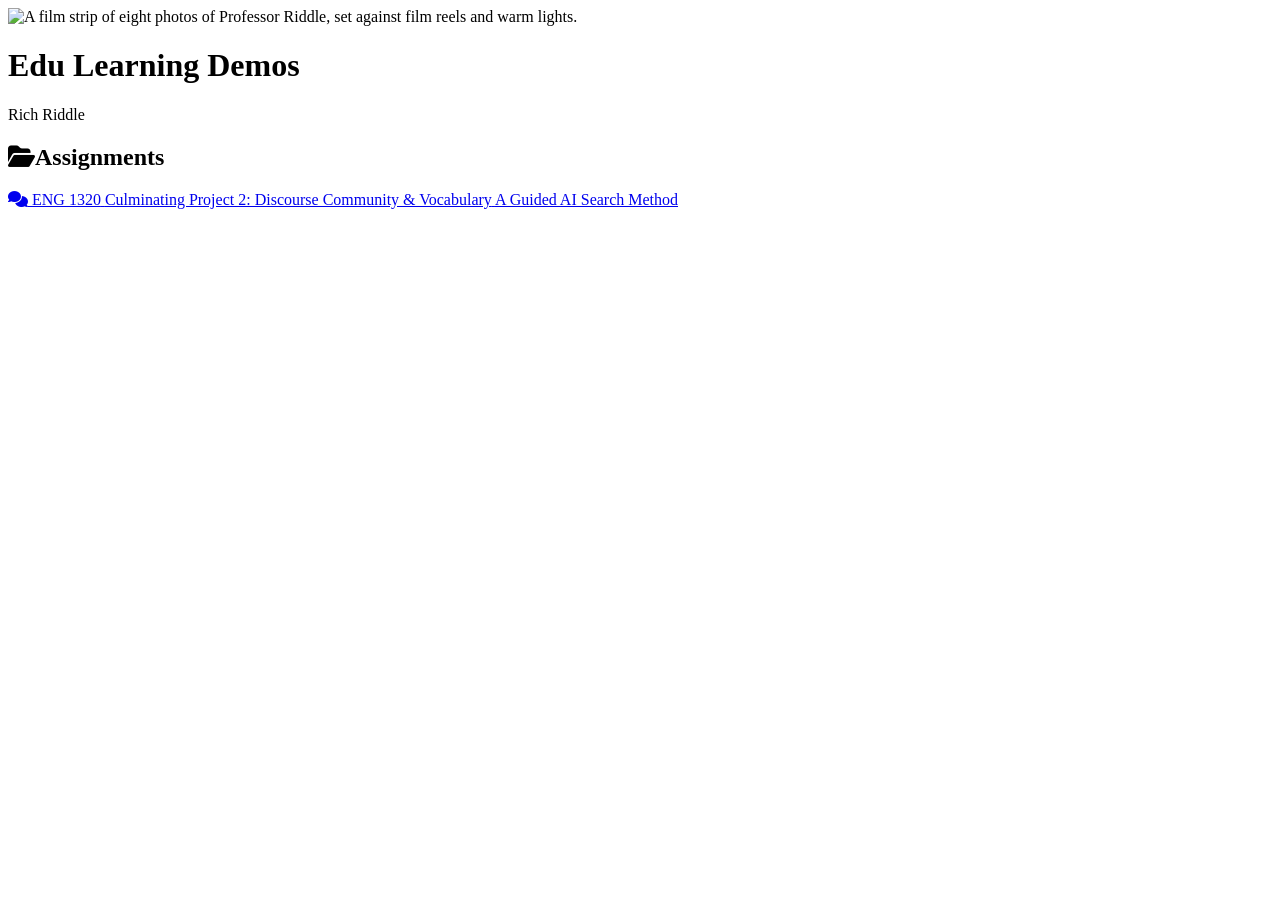
==== index.html @ e742ba3f "Add files via upload" ====
<!DOCTYPE html>
<html lang="en">
<head>
  <meta charset="UTF-8">
  <meta name="viewport" content="width=device-width, initial-scale=1">
  <title>Edu Learning Demos</title>
  <link rel="stylesheet" href="https://cdnjs.cloudflare.com/ajax/libs/font-awesome/6.5.2/css/all.min.css">
  <link rel="stylesheet" href="assets/css/styles.css">
</head>
<body>
  <main class="page">

    <img class="hero-image" src="assets/images/banner.jpg" width="2244" height="701"
         alt="A film strip of eight photos of Professor Riddle, set against film reels and warm lights.">

    <header class="page-header home-header">
      <h1>Edu Learning Demos</h1>
      <p class="subtitle">Rich Riddle</p>
    </header>

    <section>
      <h2><i class="fas fa-folder-open" aria-hidden="true"></i>Assignments</h2>
      <div class="card-grid">
        <a class="card" href="eng1320-cp2/index.html">
          <span class="card-icon"><i class="fas fa-comments" aria-hidden="true"></i></span>
          <span class="card-tag">ENG 1320</span>
          <span class="card-title">Culminating Project 2: Discourse Community &amp; Vocabulary</span>
          <span class="card-text">A Guided AI Search Method</span>
        </a>
      </div>
    </section>

  </main>
</body>
</html>
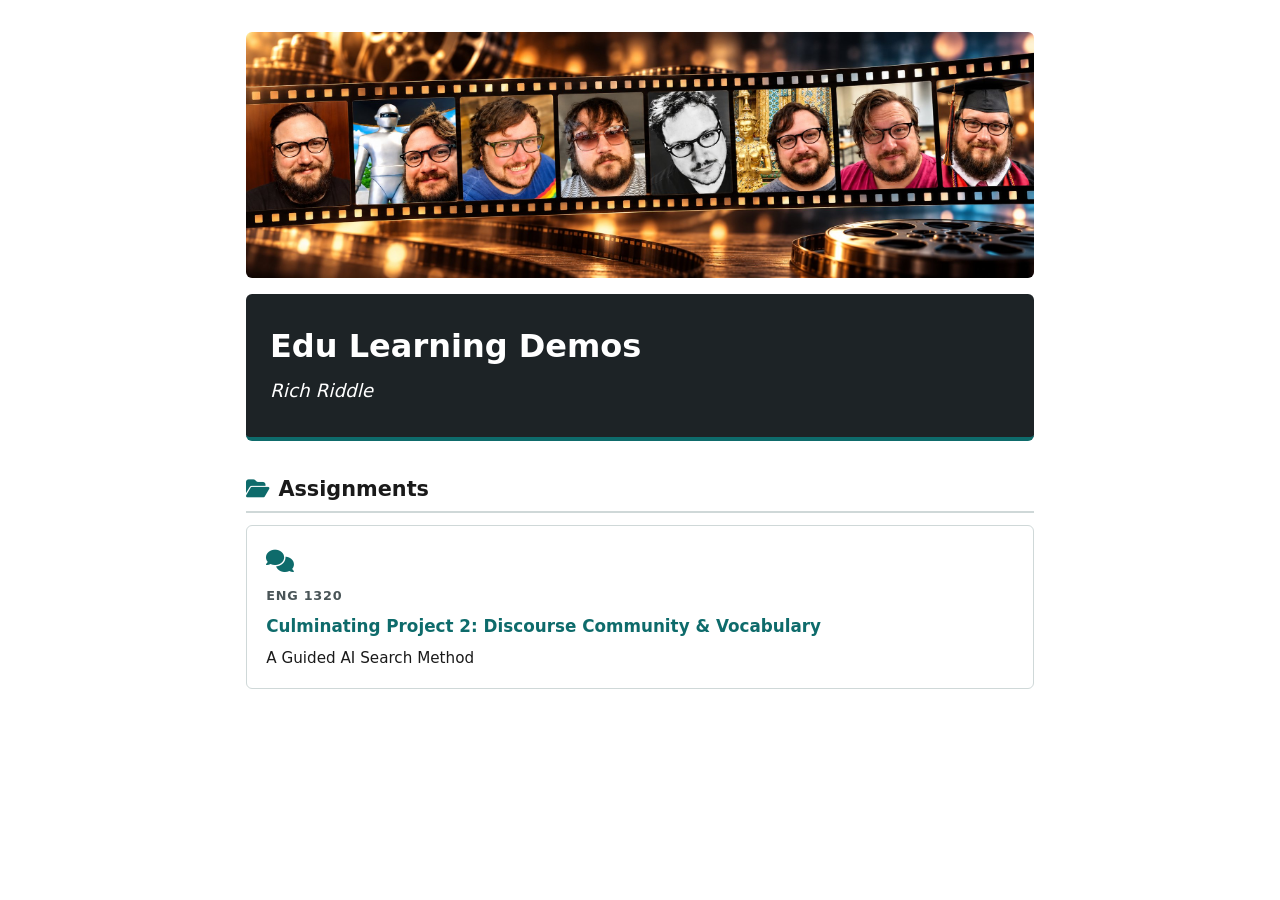
==== commit 91b25074: "Add files via upload" ====
--- a/index.html
+++ b/index.html
@@ -5,12 +5,12 @@
   <meta name="viewport" content="width=device-width, initial-scale=1">
   <title>Edu Learning Demos</title>
   <link rel="stylesheet" href="https://cdnjs.cloudflare.com/ajax/libs/font-awesome/6.5.2/css/all.min.css">
-  <link rel="stylesheet" href="assets/css/styles.css">
+  <link rel="stylesheet" href="styles.css">
 </head>
 <body>
   <main class="page">
 
-    <img class="hero-image" src="assets/images/banner.jpg" width="2244" height="701"
+    <img class="hero-image" src="images/banner.jpg" width="2244" height="701"
          alt="A film strip of eight photos of Professor Riddle, set against film reels and warm lights.">
 
     <header class="page-header home-header">
@@ -21,7 +21,7 @@
     <section>
       <h2><i class="fas fa-folder-open" aria-hidden="true"></i>Assignments</h2>
       <div class="card-grid">
-        <a class="card" href="eng1320-cp2/index.html">
+        <a class="card" href="cp2.html">
           <span class="card-icon"><i class="fas fa-comments" aria-hidden="true"></i></span>
           <span class="card-tag">ENG 1320</span>
           <span class="card-title">Culminating Project 2: Discourse Community &amp; Vocabulary</span>
--- a/styles.css
+++ b/styles.css
@@ -0,0 +1,267 @@
+/* Shared styles for CP pages */
+
+:root {
+  --banner: #1d2326;        /* header background (film-strip charcoal) */
+  --accent: #0e6b6b;        /* teal: icons, links, card borders */
+  --accent-text: #ffffff;   /* text on the banner */
+  --text: #1a1a1a;
+  --bg: #ffffff;
+  --muted-bg: #f2f5f5;      /* table headers, blockquotes */
+  --border: #cfd8d8;
+  --max-width: 820px;
+}
+
+* {
+  box-sizing: border-box;
+}
+
+body {
+  margin: 0;
+  font-family: system-ui, -apple-system, "Segoe UI", Roboto, Helvetica, Arial, sans-serif;
+  font-size: 1rem;
+  line-height: 1.6;
+  color: var(--text);
+  background: var(--bg);
+}
+
+.page {
+  max-width: var(--max-width);
+  margin: 0 auto;
+  padding: 2rem 1rem 3rem;
+}
+
+/* Banner */
+.page-header {
+  background: var(--banner);
+  border-bottom: 4px solid var(--accent);
+  color: var(--accent-text);
+  padding: 1.25rem 1.5rem;
+  border-radius: 6px;
+  margin-bottom: 2rem;
+}
+
+.page-header h1 {
+  margin: 0;
+  font-size: 1.75rem;
+  line-height: 1.3;
+  display: flex;
+  flex-wrap: wrap;
+  align-items: baseline;
+  gap: 0.6rem;
+}
+
+.page-header .label {
+  background: var(--accent);
+  color: var(--accent-text);
+  font-size: 1rem;
+  font-weight: 700;
+  padding: 0.1rem 0.55rem;
+  border-radius: 4px;
+}
+
+/* Sections */
+section {
+  margin-bottom: 2rem;
+}
+
+h2 {
+  font-size: 1.3rem;
+  margin: 0 0 0.75rem;
+  padding-bottom: 0.3rem;
+  border-bottom: 2px solid var(--border);
+}
+
+h2 i {
+  color: var(--accent);
+  width: 1.25em;
+  margin-right: 0.4rem;
+}
+
+h3 {
+  font-size: 1.1rem;
+  margin: 1.5rem 0 0.75rem;
+}
+
+p {
+  margin: 0 0 0.9rem;
+}
+
+ul,
+ol {
+  margin: 0 0 0.9rem;
+  padding-left: 1.5rem;
+}
+
+li {
+  margin-bottom: 0.25rem;
+}
+
+a {
+  color: var(--accent);
+}
+
+a:hover,
+a:focus {
+  text-decoration-thickness: 2px;
+}
+
+blockquote {
+  margin: 1rem 0;
+  padding: 0.75rem 1rem;
+  background: var(--muted-bg);
+  border-left: 4px solid var(--accent);
+}
+
+blockquote p {
+  margin: 0;
+}
+
+/* Tables */
+.table-wrap {
+  overflow-x: auto;
+  margin-bottom: 1.5rem;
+}
+
+table {
+  border-collapse: collapse;
+  width: 100%;
+  font-size: 0.95rem;
+}
+
+caption {
+  caption-side: top;
+  text-align: left;
+  font-weight: 600;
+  padding-bottom: 0.5rem;
+}
+
+th,
+td {
+  border: 1px solid var(--border);
+  padding: 0.5rem 0.65rem;
+  text-align: left;
+  vertical-align: top;
+}
+
+thead th {
+  background: var(--muted-bg);
+}
+
+.num {
+  text-align: right;
+}
+
+@media print {
+  .page-header {
+    background: none;
+    color: var(--text);
+    border: 2px solid var(--text);
+  }
+  .page-header .label {
+    border: 1px solid var(--text);
+  }
+}
+
+/* Breadcrumb link back to home */
+.crumbs {
+  margin-bottom: 1rem;
+  font-size: 0.95rem;
+}
+
+.crumbs a {
+  text-decoration: none;
+}
+
+.crumbs a:hover,
+.crumbs a:focus {
+  text-decoration: underline;
+}
+
+/* Home page banner image */
+.hero-image {
+  display: block;
+  width: 100%;
+  height: auto;
+  border-radius: 6px;
+  margin-bottom: 1rem;
+}
+
+/* Home page header */
+.home-header {
+  padding: 2rem 1.5rem;
+}
+
+.home-header .eyebrow {
+  margin: 0 0 0.35rem;
+  font-size: 0.9rem;
+  font-weight: 700;
+  letter-spacing: 0.08em;
+  text-transform: uppercase;
+  opacity: 0.85;
+}
+
+.home-header h1 {
+  display: block;
+  font-size: 2rem;
+}
+
+.home-header .subtitle {
+  margin: 0.5rem 0 0;
+  font-size: 1.15rem;
+  font-style: italic;
+}
+
+/* Link cards */
+.card-grid {
+  display: grid;
+  grid-template-columns: repeat(auto-fit, minmax(240px, 1fr));
+  gap: 1rem;
+  margin-bottom: 1rem;
+}
+
+.card {
+  display: flex;
+  flex-direction: column;
+  gap: 0.4rem;
+  padding: 1.1rem 1.2rem;
+  border: 1px solid var(--border);
+  border-radius: 6px;
+  color: var(--text);
+  text-decoration: none;
+  background: var(--bg);
+  transition: border-color 0.15s, box-shadow 0.15s;
+}
+
+.card:hover,
+.card:focus {
+  border-color: var(--accent);
+  box-shadow: 0 2px 8px rgba(0, 0, 0, 0.08);
+}
+
+.card-featured {
+  border: 2px solid var(--accent);
+  background: var(--muted-bg);
+}
+
+.card-icon {
+  color: var(--accent);
+  font-size: 1.4rem;
+}
+
+.card-title {
+  font-weight: 700;
+  font-size: 1.05rem;
+  color: var(--accent);
+}
+
+.card-text {
+  font-size: 0.95rem;
+}
+
+.card-tag {
+  font-size: 0.8rem;
+  font-weight: 700;
+  letter-spacing: 0.06em;
+  text-transform: uppercase;
+  color: #4a5558;
+}
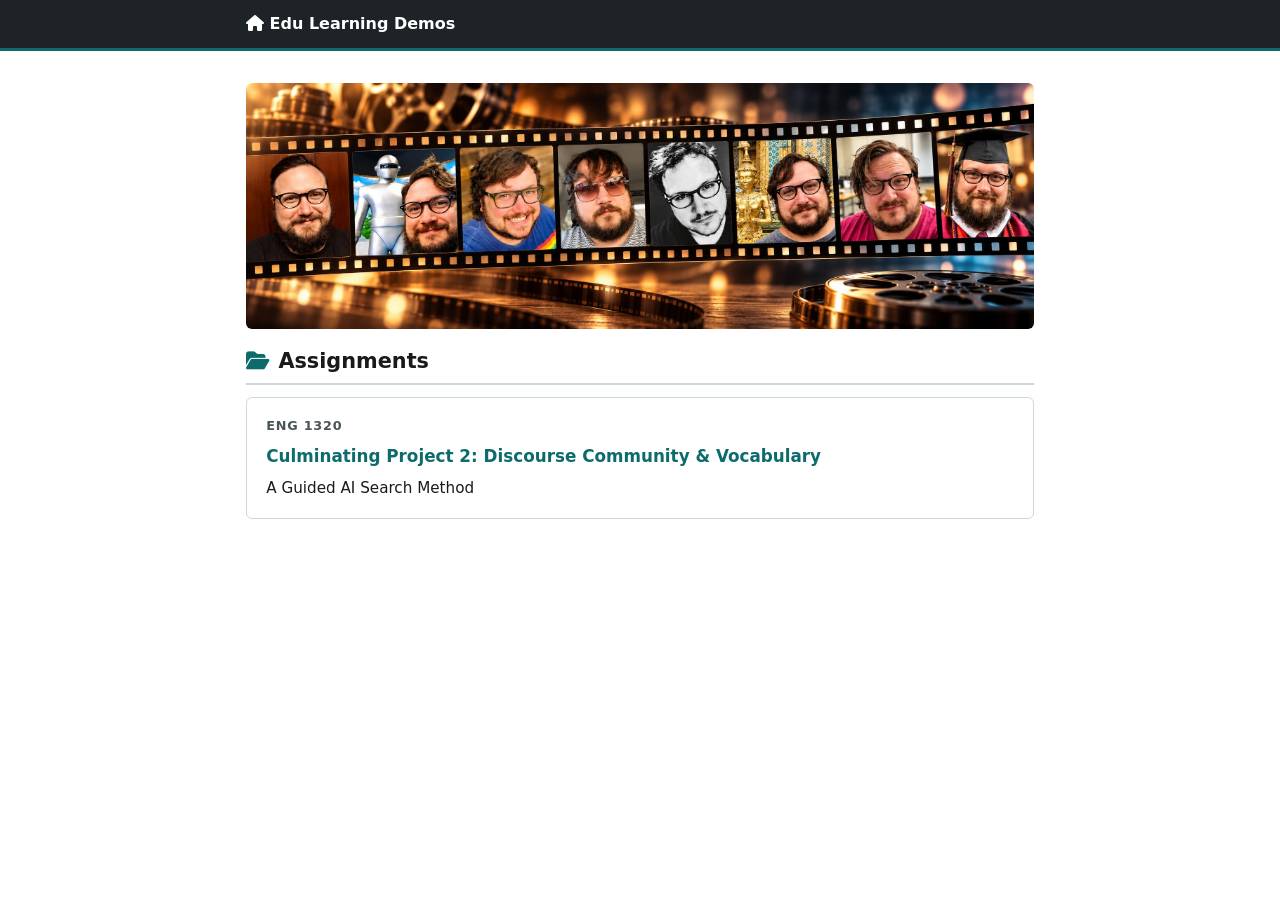
==== commit b363019e: "Add files via upload" ====
--- a/index.html
+++ b/index.html
@@ -8,21 +8,19 @@
   <link rel="stylesheet" href="styles.css">
 </head>
 <body>
+  <header class="site-header">
+    <a href="index.html"><i class="fas fa-home" aria-hidden="true"></i> Edu Learning Demos</a>
+  </header>
+
   <main class="page">
 
     <img class="hero-image" src="images/banner.jpg" width="2244" height="701"
          alt="A film strip of eight photos of Professor Riddle, set against film reels and warm lights.">
 
-    <header class="page-header home-header">
-      <h1>Edu Learning Demos</h1>
-      <p class="subtitle">Rich Riddle</p>
-    </header>
-
     <section>
       <h2><i class="fas fa-folder-open" aria-hidden="true"></i>Assignments</h2>
       <div class="card-grid">
         <a class="card" href="cp2.html">
-          <span class="card-icon"><i class="fas fa-comments" aria-hidden="true"></i></span>
           <span class="card-tag">ENG 1320</span>
           <span class="card-title">Culminating Project 2: Discourse Community &amp; Vocabulary</span>
           <span class="card-text">A Guided AI Search Method</span>
--- a/styles.css
+++ b/styles.css
@@ -265,3 +265,25 @@
   text-transform: uppercase;
   color: #4a5558;
 }
+
+/* Site-wide top bar, links every page back to the home page */
+.site-header {
+  background: var(--banner);
+  border-bottom: 3px solid var(--accent);
+  padding: 0.7rem 0;
+}
+
+.site-header a {
+  display: block;
+  max-width: var(--max-width);
+  margin: 0 auto;
+  padding: 0 1rem;
+  color: var(--accent-text);
+  font-weight: 700;
+  text-decoration: none;
+}
+
+.site-header a:hover,
+.site-header a:focus {
+  text-decoration: underline;
+}
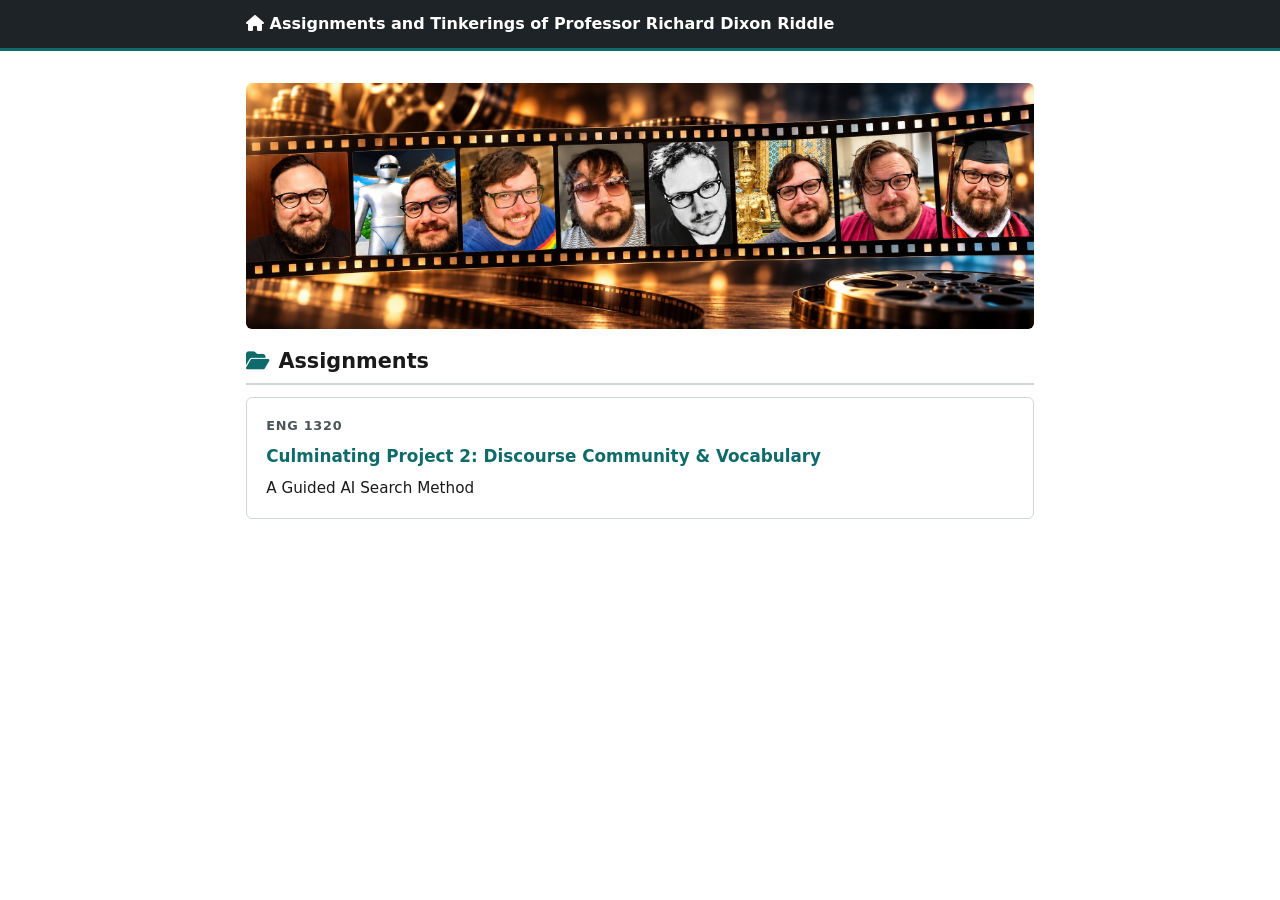
==== commit efadc46c: "Add files via upload" ====
--- a/index.html
+++ b/index.html
@@ -3,14 +3,13 @@
 <head>
   <meta charset="UTF-8">
   <meta name="viewport" content="width=device-width, initial-scale=1">
-  <title>Edu Learning Demos</title>
+  <title>Home</title>
   <link rel="stylesheet" href="https://cdnjs.cloudflare.com/ajax/libs/font-awesome/6.5.2/css/all.min.css">
   <link rel="stylesheet" href="styles.css">
 </head>
-<body>
-  <header class="site-header">
-    <a href="index.html"><i class="fas fa-home" aria-hidden="true"></i> Edu Learning Demos</a>
-  </header>
+<body class="home">
+  <header class="site-header"></header>
+  <script src="site.js"></script>
 
   <main class="page">
 
